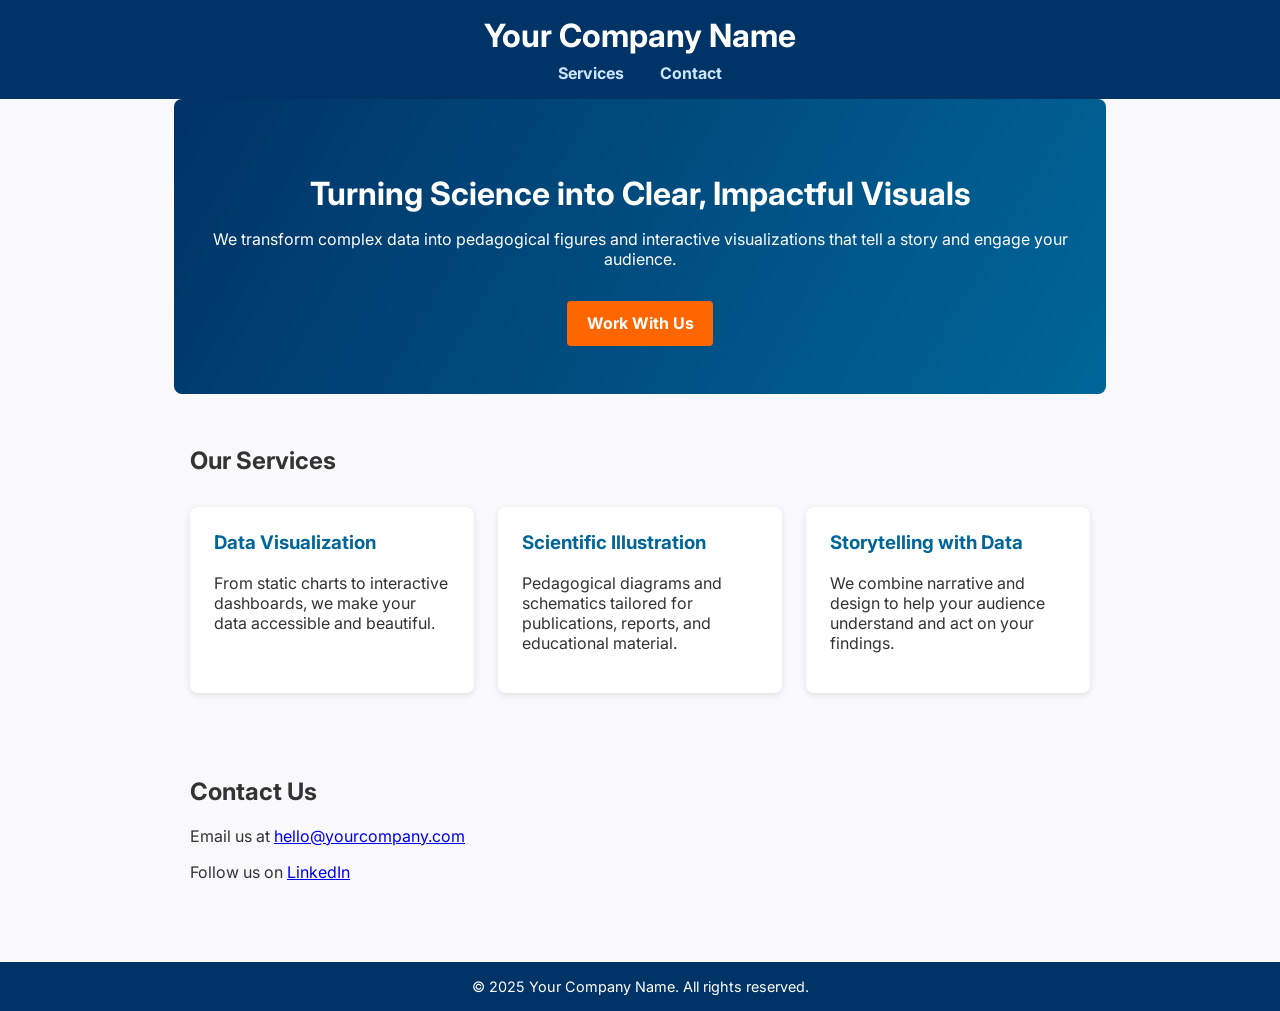
==== elivizdesign.html @ 5c36a664 "company name changed" ====
<!DOCTYPE html>
<html lang="en">
<head>
  <meta charset="UTF-8" />
  <meta name="viewport" content="width=device-width, initial-scale=1.0" />
  <title>Your Company Name – Science Visualization</title>
  <meta name="description" content="Transforming science into clear, pedagogical visuals and data stories.">
  <link href="https://fonts.googleapis.com/css2?family=Inter:wght@400;700&display=swap" rel="stylesheet">
  <style>
    body {
      font-family: 'Inter', sans-serif;
      margin: 0;
      background-color: #f9f9fb;
      color: #333;
    }
    header {
      background-color: #003366;
      color: white;
      padding: 1rem 2rem;
      text-align: center;
    }
    header h1 {
      margin: 0;
      font-size: 2rem;
    }
    nav {
      margin-top: 0.5rem;
    }
    nav a {
      color: #cce6ff;
      margin: 0 1rem;
      text-decoration: none;
      font-weight: bold;
    }
    section {
      max-width: 900px;
      margin: auto;
      padding: 2rem;
    }
    .hero {
      text-align: center;
      padding: 3rem 1rem;
      background: linear-gradient(120deg, #003366, #006699);
      color: white;
      border-radius: 8px;
    }
    .hero h2 {
      font-size: 2rem;
      margin-bottom: 1rem;
    }
    .services {
      display: grid;
      grid-template-columns: repeat(auto-fit, minmax(250px, 1fr));
      gap: 1.5rem;
      margin-top: 2rem;
    }
    .card {
      background: white;
      padding: 1.5rem;
      border-radius: 8px;
      box-shadow: 0px 2px 6px rgba(0,0,0,0.1);
    }
    .card h3 {
      margin-top: 0;
      color: #006699;
    }
    footer {
      text-align: center;
      padding: 1rem;
      font-size: 0.9rem;
      background-color: #003366;
      color: white;
      margin-top: 2rem;
    }
    a.button {
      display: inline-block;
      background: #ff6600;
      color: white;
      padding: 0.8rem 1.2rem;
      border-radius: 4px;
      text-decoration: none;
      font-weight: bold;
      margin-top: 1rem;
    }
    a.button:hover {
      background: #e65c00;
    }
  </style>
</head>
<body>
  <header>
    <h1>Your Company Name</h1>
    <nav>
      <a href="#services">Services</a>
      <a href="#contact">Contact</a>
    </nav>
  </header>

  <section class="hero">
    <h2>Turning Science into Clear, Impactful Visuals</h2>
    <p>We transform complex data into pedagogical figures and interactive visualizations that tell a story and engage your audience.</p>
    <a class="button" href="#contact">Work With Us</a>
  </section>

  <section id="services">
    <h2>Our Services</h2>
    <div class="services">
      <div class="card">
        <h3>Data Visualization</h3>
        <p>From static charts to interactive dashboards, we make your data accessible and beautiful.</p>
      </div>
      <div class="card">
        <h3>Scientific Illustration</h3>
        <p>Pedagogical diagrams and schematics tailored for publications, reports, and educational material.</p>
      </div>
      <div class="card">
        <h3>Storytelling with Data</h3>
        <p>We combine narrative and design to help your audience understand and act on your findings.</p>
      </div>
    </div>
  </section>

  <section id="contact">
    <h2>Contact Us</h2>
    <p>Email us at <a href="mailto:hello@yourcompany.com">hello@yourcompany.com</a></p>
    <p>Follow us on <a href="https://www.linkedin.com/company/yourcompany" target="_blank">LinkedIn</a></p>
  </section>

  <footer>
    &copy; 2025 Your Company Name. All rights reserved.
  </footer>
</body>
</html>
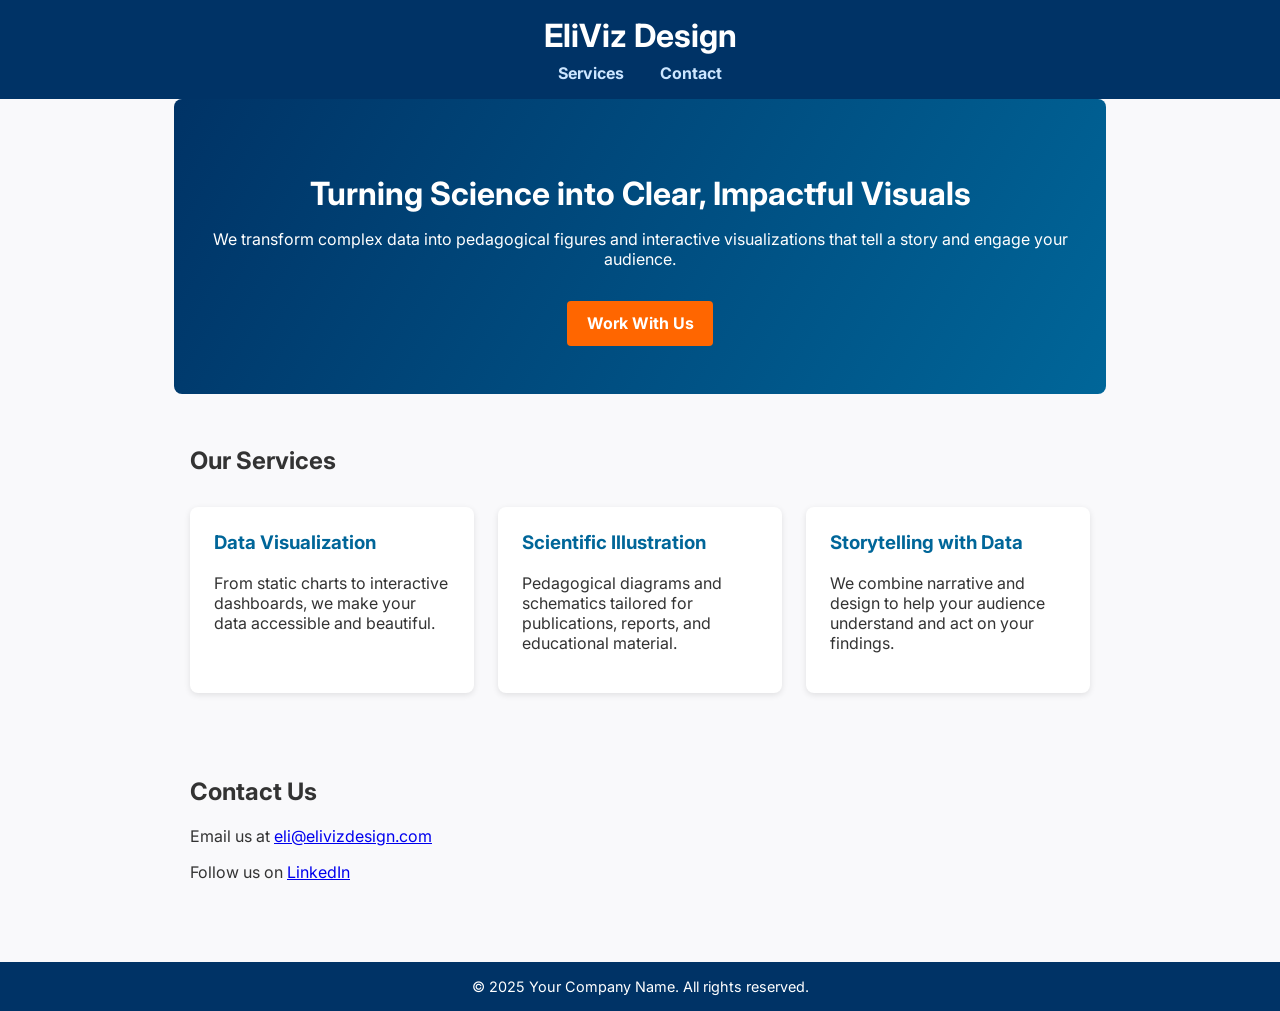
==== commit c6c6ac53: "Remove index.html from repository" ====
--- a/elivizdesign.html
+++ b/elivizdesign.html
@@ -3,7 +3,7 @@
 <head>
   <meta charset="UTF-8" />
   <meta name="viewport" content="width=device-width, initial-scale=1.0" />
-  <title>Your Company Name – Science Visualization</title>
+  <title>EliViz Design – Science Visualization</title>
   <meta name="description" content="Transforming science into clear, pedagogical visuals and data stories.">
   <link href="https://fonts.googleapis.com/css2?family=Inter:wght@400;700&display=swap" rel="stylesheet">
   <style>
@@ -89,7 +89,7 @@
 </head>
 <body>
   <header>
-    <h1>Your Company Name</h1>
+    <h1>EliViz Design</h1>
     <nav>
       <a href="#services">Services</a>
       <a href="#contact">Contact</a>
@@ -122,7 +122,7 @@
 
   <section id="contact">
     <h2>Contact Us</h2>
-    <p>Email us at <a href="mailto:hello@yourcompany.com">hello@yourcompany.com</a></p>
+    <p>Email us at <a href="mailto:eli@elivizdesign.com">eli@elivizdesign.com</a></p>
     <p>Follow us on <a href="https://www.linkedin.com/company/yourcompany" target="_blank">LinkedIn</a></p>
   </section>
 
